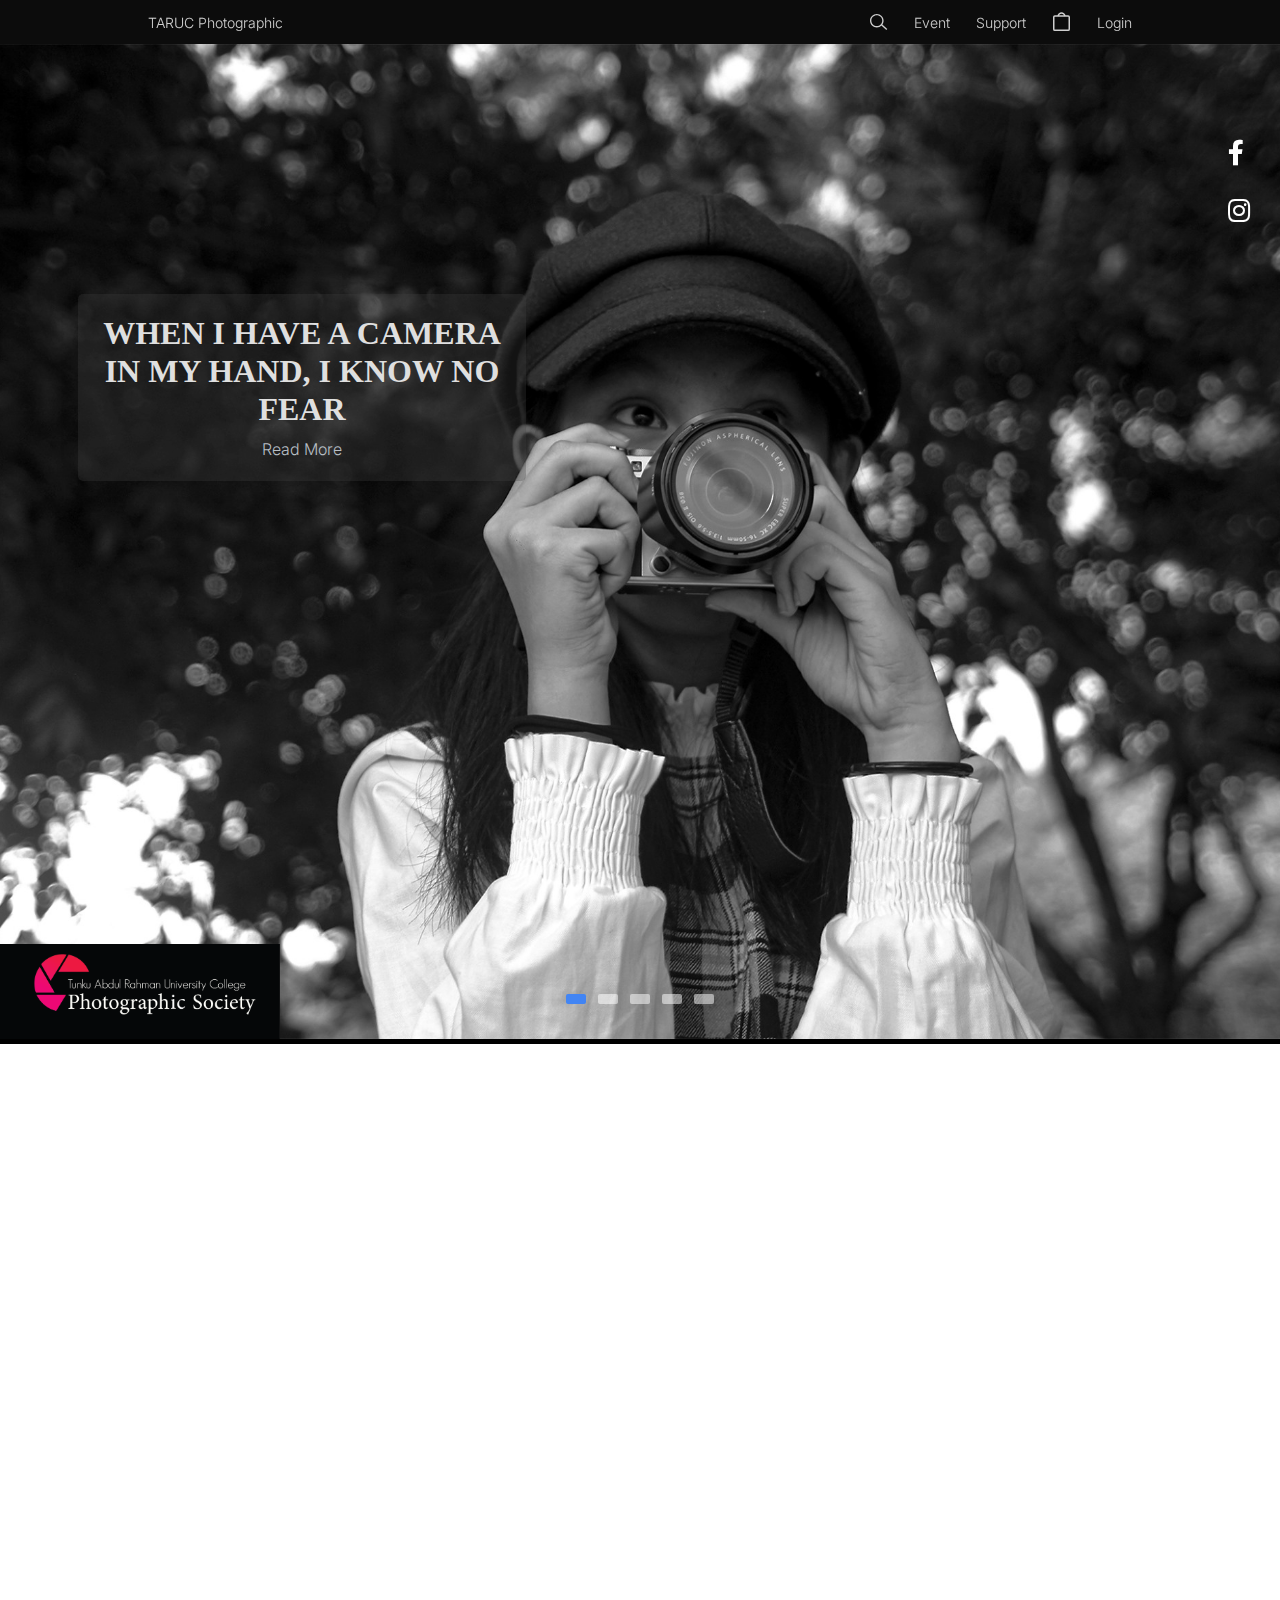
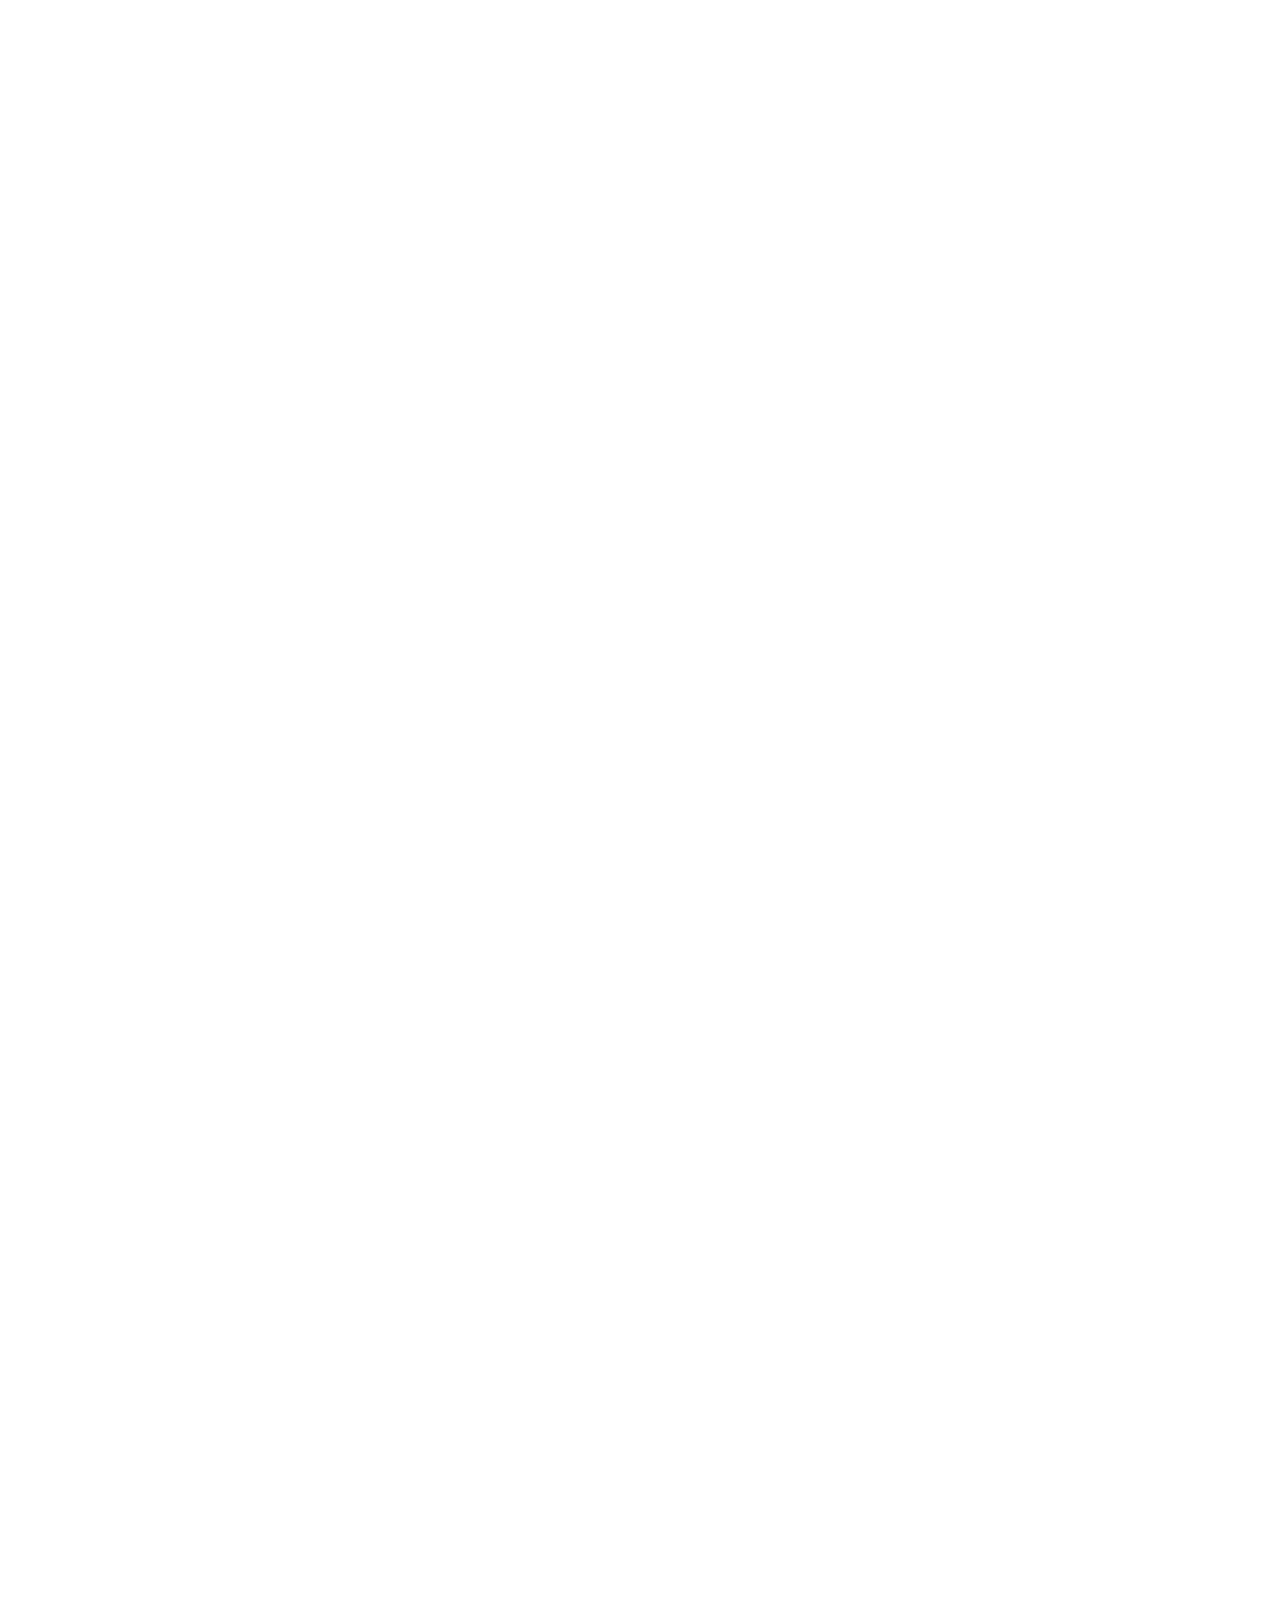
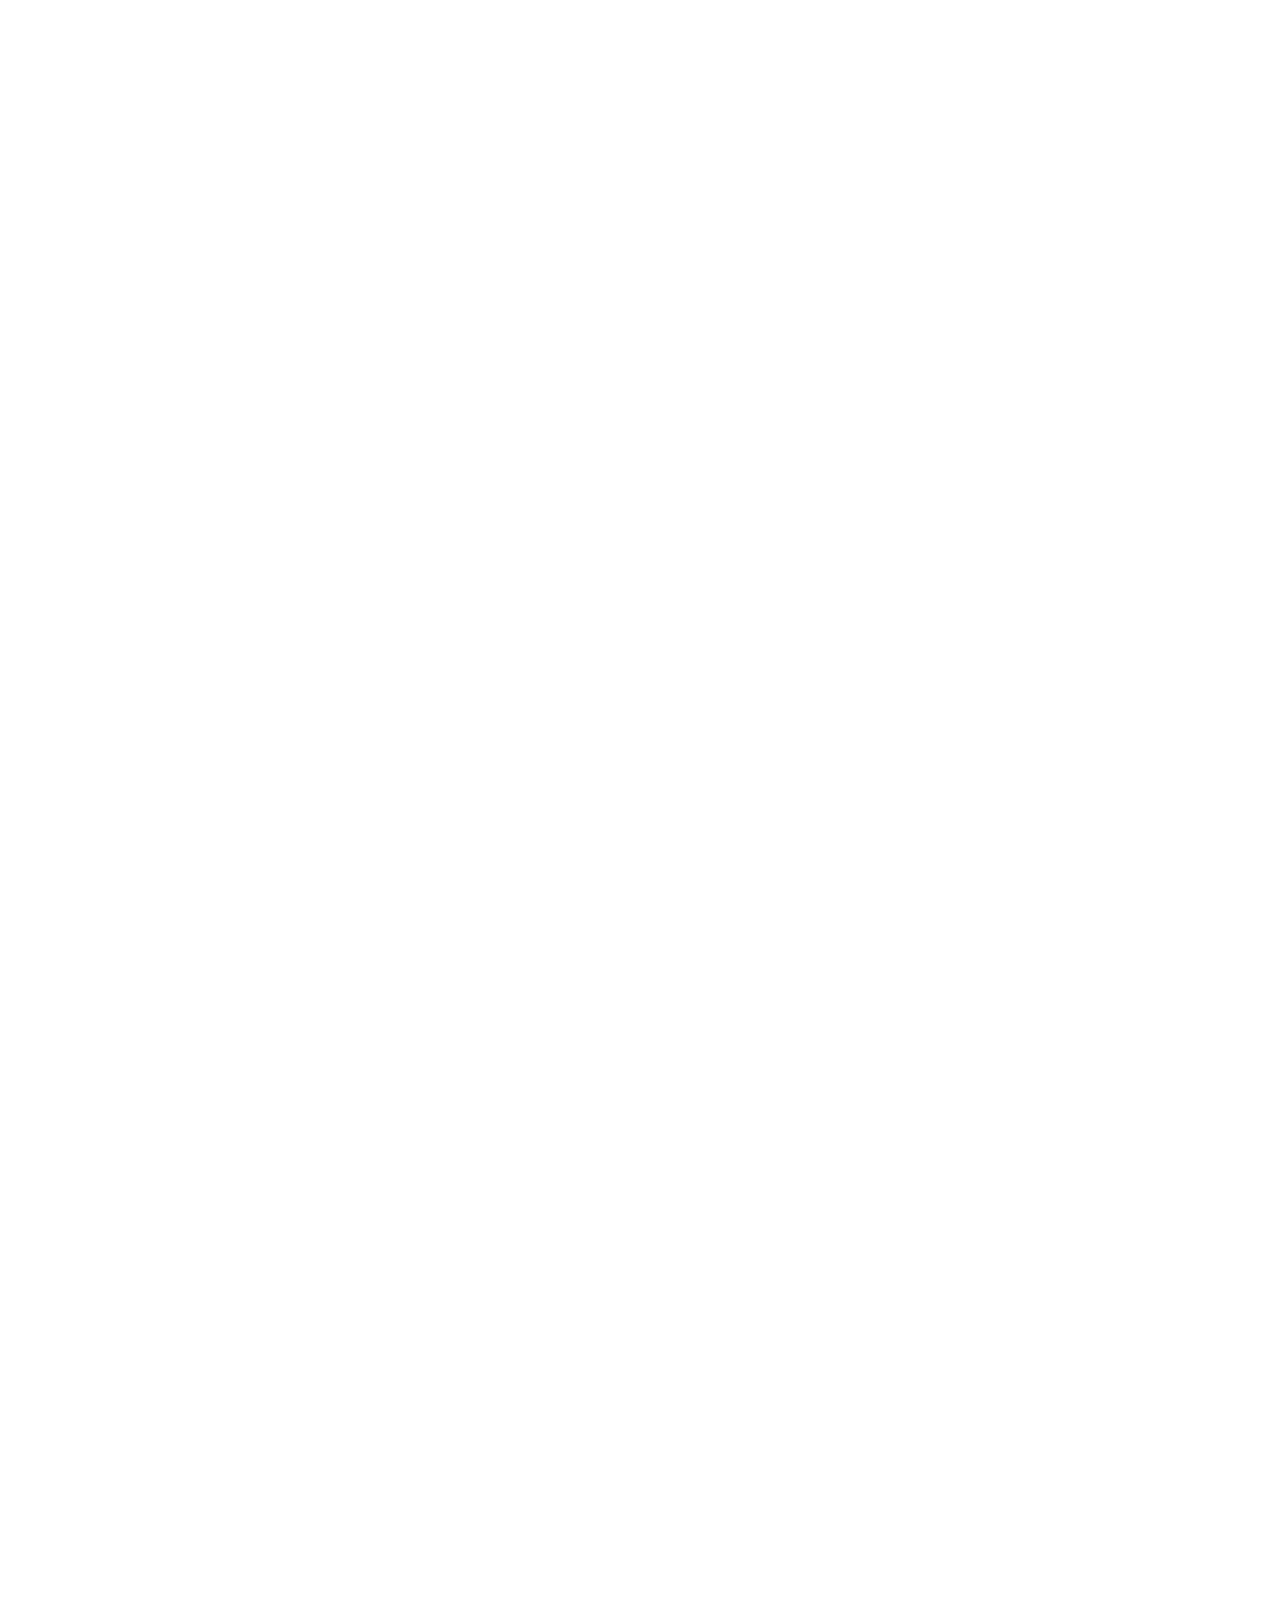
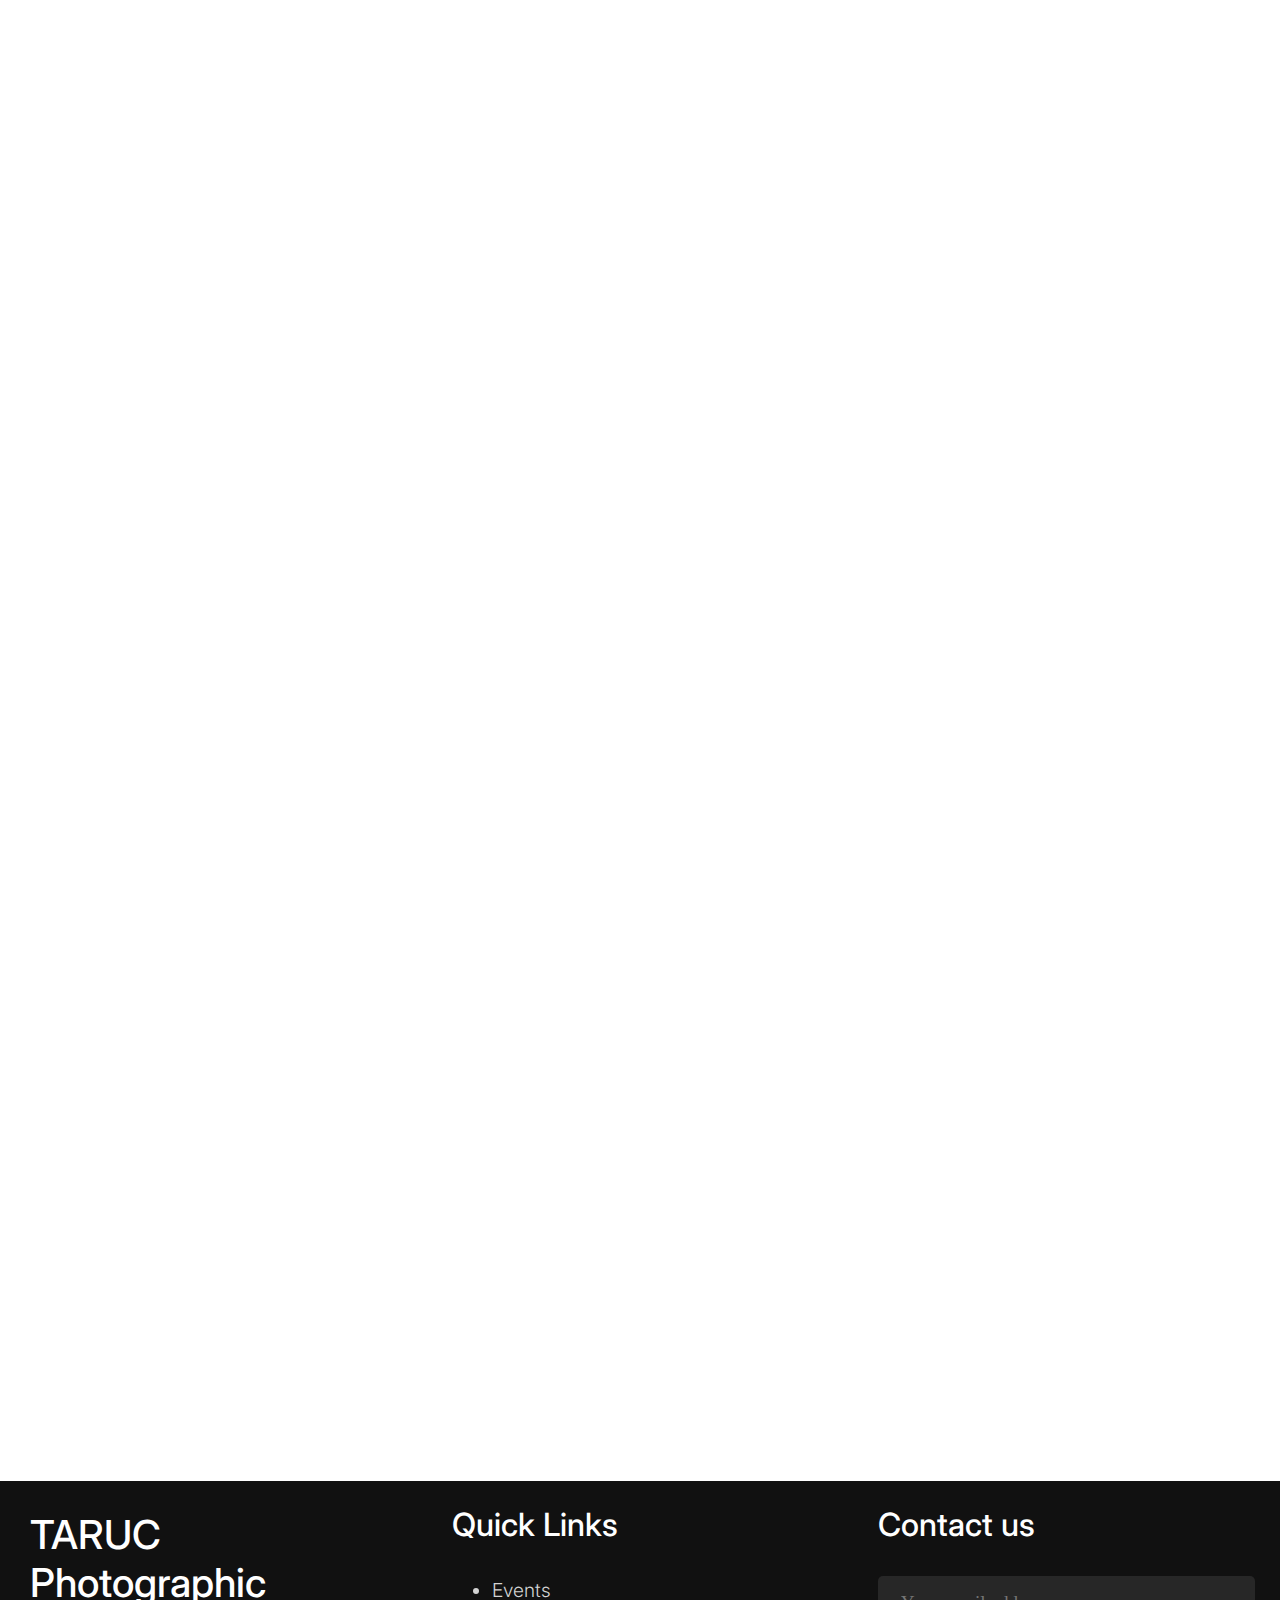
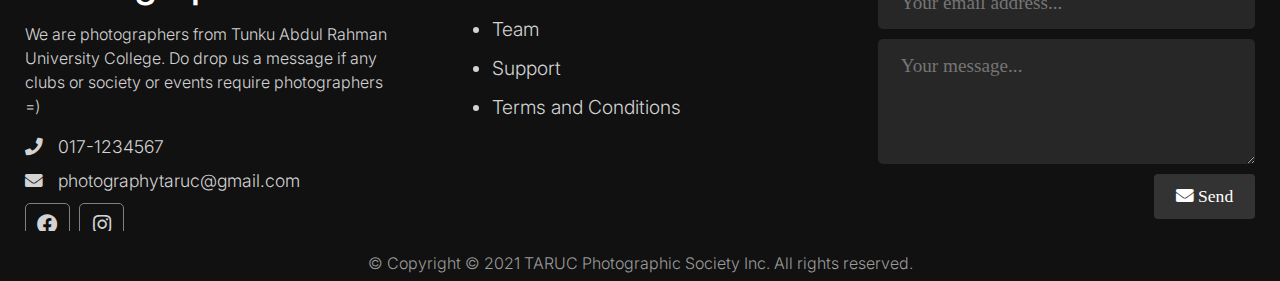
==== Photographic/index.html @ e0681164 "Add files via upload" ====
<!DOCTYPE html>
<html lang="en">
<head>
    <meta charset="UTF-8">
    <meta http-equiv="X-UA-Compatible" content="IE=edge">
    <meta name="viewport" content="width=device-width, initial-scale=1.0">
    <title>TARUC Photographic</title>
    <!-- Navigation -->
    <link rel="stylesheet" href="https://stackpath.bootstrapcdn.com/bootstrap/4.4.1/css/bootstrap.min.css" integrity="sha384-Vkoo8x4CGsO3+Hhxv8T/Q5PaXtkKtu6ug5TOeNV6gBiFeWPGFN9MuhOf23Q9Ifjh" crossorigin="anonymous">
    <link rel="preconnect" href="https://fonts.gstatic.com">
    <link href="https://fonts.googleapis.com/css2?family=Inter:wght@300;400&display=swap" rel="stylesheet">
    <!-- Icon -->    
    <link rel="stylesheet" href="https://cdnjs.cloudflare.com/ajax/libs/font-awesome/5.15.3/css/all.min.css">
    <!-- Owl-carousel CDN -->
    <link rel="stylesheet" href="https://cdnjs.cloudflare.com/ajax/libs/OwlCarousel2/2.3.4/assets/owl.carousel.min.css" integrity="sha256-UhQQ4fxEeABh4JrcmAJ1+16id/1dnlOEVCFOxDef9Lw=" crossorigin="anonymous" />
    <link rel="stylesheet" href="https://cdnjs.cloudflare.com/ajax/libs/OwlCarousel2/2.3.4/assets/owl.theme.default.min.css" integrity="sha256-kksNxjDRxd/5+jGurZUJd1sdR2v+ClrCl3svESBaJqw=" crossorigin="anonymous" />

    <link rel="stylesheet" href="style.css">

  </head>
  <body>

<!-- Navigation -->  
<div class="nav-contain">
  <nav>
      <ul class="mobile-navi">
          <li>
              <div class="menu-icon-container">
                  <div class="menu-icon">
                      <span class="line-1"></span>
                      <span class="line-2"></span>
                  </div>
              </div>
          </li>

          <li>
              <a href="index.html" class="link-logo">TARUC Photographic</a>
          </li>

          <li>
              <a href="#" class="link-bag"></a>
          </li>
      </ul>

      <ul class="desktop-navi">
     
          <li>
              <a href="index.html"class="link-logo">TARUC Photographic</a>
          </li>
          <li>
              <a href="#" class="links-search"></a>
          </li>
          <li>
              <a href="../erhao/events.html">Event</a>
          </li>
          <li>
              <a href="support.html">Support</a>
          </li>
          <li>
              <a href="../erhao/booking.html" class="link-bag"></a>
          </li>
          <li>
              <a href="../zixin/login.html">Login</a>
          </li>
      </ul>
  </nav>

  <!-- End of navigation menu items -->

  <div class="search-contain hide">
      <div class="links-search"></div>
      <div class="searching-bar">
          <form action="">
              <input type="text" placeholder="Search">
          </form>
      </div>
      <div class="link-close"></div>

      <div class="quicks-links">
          <h2>Quick Links</h2>
          <ul>
              <li>
                  <a href="#">Visiting an TARUC Photographic Society FAQ</a>
              </li>
              <li>
                  <a href="#">Interesting Event</a>
              </li>
              <li>
                  <a href="#">Help</a>
              </li>
              <li>
                  <a href="#">Booking List</a>
              </li>
              <li>
                  <a href="#">Sign In</a>
              </li>
          </ul>
      </div>
  </div>


  <div class="mobile-search-contain">
      <div class="links-search"></div>
      <div class="searching-bar">
          <form action="">
              <input type="text" placeholder="Search TARUC Photographic.com">
          </form>
      </div>
      <span class="cancel-btn">Cancel</span>

      <div class="quicks-links">
          <h2>Quick Links</h2>
          <ul>
              <li>
                  <a href="#">Visiting an TARUC Photographic Society FAQ</a>
              </li>
              <li>
                  <a href="#">Interesting Event</a>
              </li>
              <li>
                  <a href="#">Help</a>
              </li>
              <li>
                  <a href="#">Booking List</a>
              </li>
              <li>
                  <a href="#">Sign In</a>
              </li>
          </ul>
      </div>
  </div>
</div>
<div class="overlay"></div>
<!-- Navigation -->  



<!-- Slideshow -->
<div class="slider">
<div class="media-icons">
    <a href="https://www.facebook.com/PhotographicSocietyTARUC/"><i class="fab fa-facebook-f"></i></a>
    <a href="https://www.instagram.com/tarucphotographic.s/"><i class="fab fa-instagram"></i></a>
</div>
  <div class="slide active">
 <img src="./images/header1.jpg" alt="">
 <div class="info">
   <h2>WHEN I HAVE A CAMERA IN MY HAND, I KNOW NO FEAR</h2>
   <a href="https://petapixel.com/2014/05/29/70-inspirational-quotes-photographers/">Read More</a>
 </div>
 <a href="https://www.facebook.com/PhotographicSocietyTARUC/"><img class="logo" src="./images/Photo.png" alt=""></a>
</div>  
 

 <div class="slide">
  <img src="./images/header2.jpg" alt="">
  <div class="info2">
    <h2>Photography is a way of feeling, of touching, of loving. What you have caught on film is captured forever</h2>
    <a href="https://petapixel.com/2014/05/29/70-inspirational-quotes-photographers/">Read More</a>
  </div>
  <a href="https://www.facebook.com/PhotographicSocietyTARUC/"><img class="logo" src="./images/Photo.png" alt=""></a>
</div>  

  <div class="slide">
  <img src="./images/Header3.jpg" alt="">
  <div class="info3">
    <h2>We are making photographs to understand what our lives mean to us</h2>
    <a href="https://petapixel.com/2014/05/29/70-inspirational-quotes-photographers/">Read More</a>
  </div>
  <a href="https://www.facebook.com/PhotographicSocietyTARUC/"><img class="logo" src="./images/Photo.png" alt=""></a>
</div> 

 <div class="slide">
  <img src="./images/header4.jpg" alt="">
  <div class="info4">
    <h2>There is one thing the photograph must contain, the humanity of the moment</h2>
    <a href="https://petapixel.com/2014/05/29/70-inspirational-quotes-photographers/">Read More</a>
 </div>
 <a href="https://www.facebook.com/PhotographicSocietyTARUC/"><img class="logo" src="./images/Photo.png" alt=""></a>
</div>   
 <div class="slide">
  <img src="./images/header5.jpg"alt="">
  <div class="info5">
    <h2>PHOTOGRAPHY HAS NOTHING TO DO WITH CAMERAS</h2>
    <a href="https://petapixel.com/2014/05/29/70-inspirational-quotes-photographers/">Read More</a>
  </div>
  <a href="https://www.facebook.com/PhotographicSocietyTARUC/"><img class="logo" src="./images/Photo.png" alt=""></a>
</div>  
<div class="navigation">
  <i class="fas fa-chevron-left prev-btn"></i>
  <i class="fas fa-chevron-right next-btn"></i>
</div>
<div class="navigation-visibility">
  <div class="slide-icon active"></div>
  <div class="slide-icon"></div>
  <div class="slide-icon"></div>
  <div class="slide-icon"></div>
  <div class="slide-icon"></div>
</div>
</div>
<!-- Slideshow -->


    <main>
      <section class="fade-in"></section>
      
  <!-- Page Wrapper -->
  <div class="page-wrapper fade-in">
    <!-- Post Slider -->
    <div class="post-slider">
      <h1 class="slider-title">New Posts</h1>
      <span><a class="See" href="../erhao/events.html">See More</a></span>
      <br><br>
      <i class="fas fa-chevron-left prev"></i>
      <i class="fas fa-chevron-right next"></i>

      <div class="post-wrapper">
        
        <div class="post">
          <a href="#"><img src="./images/event.jpg" alt="" class="slider-image"></a>
        </div>

        <div class="post">
          <a href="#"><img src="./images/event2.jpg" alt="" class="slider-image"></a>
        </div>

        <div class="post">
          <a href="#"><img src="./images/event3.jpg" alt="" class="slider-image"></a>
        </div>

        <div class="post">
          <a href="#"><img src="./images/event4.jpg" alt="" class="slider-image"></a>
        </div>

        <div class="post">
          <a href="#"><img src="./images/event5.jpg" alt="" class="slider-image"></a>
        </div>
      </div>
    </div>
    <!-- // Post Slider -->
  </div>
  <!-- // Page Wrapper -->

      <!-- ShowOFF -->
      <section id="show">
        <div class="text-center py-5 font-rale fade-in">
        <h1 style="width: 600px; ">Capture And Show-OFF</h1>
            <section id="banner_aads">
              <div class="container py-3 text-center"></div>
              <div class="showoff ">
                <img src="images/showOFF.png" alt="showoff" width="600px" height="400px">
                <img src="images/showOFF3.png" alt="showoff" width="600px" height="400px">
                <img src="images/showOFF2.png" alt="showoff" width="600px" height="400px">
              </div>
              </div>
            </section>
        <!-- ShowOFF -->


   <!-- Our Journal -->
   <div class="main fade-in">
    <h1>Our Journal</h1>
    <p>Follow Us @TAR UC Photographic Society</p>
    <div class="gallery ">
      <div class="img">
        <img src="images/journal/journal18.jpg">
      </div>
      <div class="img">
        <img src="images/journal/journal3.jpg">
      </div>
      <div class="img">
        <img src="images/journal/journal6.jpg">
      </div>
      <div class="img">
        <img src="images/journal/journal10.jpg">
      </div>
      <div class="img">
        <img src="images/journal/journal11.jpg">
      </div>
      <div class="img">
        <img src="images/journal/journal12.jpg">
      </div>
      <div class="img">
        <img src="images/journal/journal15.jpg">
      </div>
      <div class="img">
        <img src="images/journal/journal16.jpg">
      </div>
      <div class="img">
        <img src="images/journal/journal17.jpg">
      </div>
      <div class="img">
        <img src="images/journal/journal21.jpg">
      </div>
      <div class="img">
        <img src="images/journal/journal15.jpg">
      </div>
      <div class="img">
        <img src="images/journal/journal19.jpg">
      </div>
      <div class="img">
        <img src="images/journal/journal20.jpg">
      </div>
      <div class="img">
        <img src="images/journal/journal2.jpg">
      </div>
      <div class="img">
        <img src="images/journal/journal27.jpg">
      </div>
      <div class="img">
        <img src="images/journal/journal13.jpg">
      </div>
      <div class="img">
        <img src="images/journal/journal24.jpg">
      </div>
      <div class="img">
        <img src="images/journal/journal23.jpg">
      </div>
    </div>
  </div>
<!-- Our Journal -->

  <!-- footers -->
  <div class="footers">
    <div class="footers-content">

      <div class="footers-section about">
       <h3>TARUC Photographic</h3>
        <p>
          We are photographers from Tunku Abdul Rahman University College. Do drop us a message if any clubs or society or events require photographers =)</p>
        <div class="contact">
          <span><i class="fas fa-phone"></i> &nbsp; 017-1234567</span>
          <span><i class="fas fa-envelope"></i> &nbsp; photographytaruc@gmail.com
          </span>
        </div>
        <div class="socials">
          <a href="#"><i class="fab fa-facebook"></i></a>
          <a href="#"><i class="fab fa-instagram"></i></a>
        </div>
      </div>

      <div class="footers-section links">
        <h2>Quick Links</h2>
        <br>
        <ul>
          <a href="#">
            <li>Events</li>
          </a>
          <a href="#">
            <li>Team</li>
          </a>
          <a href="#">
            <li>Support</li>
          </a>
          <a href="#">
            <li>Terms and Conditions</li>
          </a>
        </ul>
      </div>

      <div class="footers-section contact-form">
        <h2>Contact us</h2>
        <br>
        <form action="index.html" method="post">
          <input type="email" name="email" class="text-input contact-input" placeholder="Your email address...">
          <textarea rows="4" name="message" class="text-input contact-input" placeholder="Your message..."></textarea>
          <button type="submit" class="btn btn-big contact-btn">
            <i class="fas fa-envelope"></i>
            Send
          </button>
        </form>
      </div>

    </div>

    <div class="footers-bottom">
      &copy; Copyright &copy; 2021 TARUC Photographic Society Inc. All rights reserved.
    </div>
  </div>
  <!-- // footers -->
    </main>

    <script src="fade.js"></script>
  <!-- JQuery -->
  <script src="https://cdnjs.cloudflare.com/ajax/libs/jquery/3.3.1/jquery.min.js"></script>

  <!-- Slick Carousel -->
  <script type="text/javascript" src="https://cdn.jsdelivr.net/npm/slick-carousel@1.8.1/slick/slick.min.js"></script>

  <!-- Custom Script -->
  <script src="slide.js"></script>
  <script src="navigation.js"></script>
  </body>
</html>
---- Photographic/style.css ----
*,
*::after,
*::before {
    margin: 0;
    padding: 0;
    box-sizing: border-box;
}

body {
    font-family: "Inter", sans-serif;
    font-weight: 300;
    overflow-y: scroll;
}

h1{
    position:relative;
    height: auto;
    width: 550px;
    left: 50%;
    transform: translate(-50%);
    margin:5% 0 2% 0;
    text-align: center;
    font-size: 2.8em;
    font-weight: 650;
    letter-spacing: 1.5px;
    color: rgba(0, 0, 0, 0.89);
    border-left: 5px solid rgba(0, 0, 0, 0.795);
    border-right: 5px solid rgba(0, 0, 0, 0.795);

}

.fade-in {
  opacity: 0;
  transition: opacity 250ms ease-in;
}

.fade-in.appear {
  opacity: 1;
}

/* Desktop Navigation */

.nav-contain {
    background: rgba(0, 0, 0, 0.952);
    height: 44px;
    z-index: 300;
    position: fixed;
    left: 0;
    top: 0;
    right: 0;
}

.nav-contain nav {
    width: 1000px;
    margin: 0 auto;
    padding: 0 8px;
    height: 100%;
}

nav .desktop-navi {
    display: flex;
    justify-content: space-between;
    align-items: center;
    list-style: none;
}

nav .desktop-navi li a {
    color: #fff;
    text-decoration: none;
    font-size: 14px;
    opacity: 0.8;
    transition: opacity 400ms;
}

nav .desktop-navi li a:hover {
    opacity: 1;
}

.link-logo {
    height: 60px;
    width: 100px;
    margin-right: 35rem;  
    color: rgb(255, 255, 255);
}

.links-search {
    background: url('images/search-icon.svg');
    display: block;
    background-position: center;
    background-size: 18px;
    height: 44px;
    width: 20px;
    background-repeat: no-repeat;
}

.link-bag {
    background: url('images/bag-icon.svg');
    display: block;
    background-position: center;
    background-size: 17px;
    height: 44px;
    width: 20px;
    background-repeat: no-repeat;
}

.link-close {
    background: url('images/close-icon.svg');
    display: block;
    background-position: center;
    background-size: 17px;
    height: 44px;
    width: 20px;
    background-repeat: no-repeat;
}

/* Searching Container */

.search-contain.hide {
    opacity: 0;
    pointer-events: none;
}

.search-contain {
    width: 60%;
    margin: 0 auto;
    padding: 0 42px;
    position: fixed;
    top: 0;
    left: 0;
    right: 0;
    z-index: 200;
}

.search-contain .links-search {
    position: absolute;
    left: 10px;;
    opacity: 0.5;
}

.search-contain .link-close {
    position: absolute;
    top: 0;
    right: 12px;
    opacity: 0.5;
    cursor: pointer;
    transition: all 400ms;
}

.search-contain .link-close:hover {
    opacity: 0.7;
}

.search-contain form {
    width: 100%;
    margin: 0 auto;
}

.search-contain form input {
    width: 100%;
    height: 44px;
    border: 0;
    outline: none;
    background: transparent;
    color: #fff;
    font-family: "Inter", sans-serif;
    font-size: 17px;
}

/* Overlay Show */

.overlay.show {
    position: fixed;
    background: rgba(0, 0, 0, 0.48);
    width: 100%;
    height: 100vh;
    left: 0;
    top: 0;
    z-index: 100;
}

/* Quick links */

.search-contain .quicks-links {
    background: #fff;
    position: absolute;
    left: 0;
    right: 0;
    padding: 16px 8px;
    border-radius: 0 0 16px 16px;
}

.search-contain .quicks-links h2 {
    text-transform: uppercase;
    font-size: 12px;
    color: #6e6e73;
    margin: 0 32px;
    margin-top: 10px;
}

.search-contain .quicks-links ul {
    list-style: none;
    margin-top: 12px;
}

.search-contain .quicks-links ul li a {
    display: inline-block;
    width: 100%;
    padding: 8px 50px;
    font-size: 14px;
    color: #1d1d1f;
    text-decoration: none;
    font-weight: 400;
}

.search-contain .quicks-links ul li a:hover {
    background: #f5f5f5;
    color: #2997ff;
}

/* Desktop Nav Animation */

.desktop-navi li {
    transition: all 400ms ease;
}

.desktop-navi.hide li {
    opacity: 0;
    transform: scale(0.8);
    pointer-events: none;
}

/* Overlay Animation */

.overlay {
    transition: all 400ms ease;
}

/* Navigation Menu Items Transition Delay */

.desktop-navi li:nth-of-type(1),
.desktop-navi.hide li:nth-of-type(10) {
    transition-delay: 0ms;
}

.desktop-navi li:nth-of-type(2),
.desktop-navi.hide li:nth-of-type(9) {
    transition-delay: 30ms;
}

.desktop-navi li:nth-of-type(3),
.desktop-navi.hide li:nth-of-type(8) {
    transition-delay: 60ms;
}

.desktop-navi li:nth-of-type(4),
.desktop-navi.hide li:nth-of-type(7) {
    transition-delay: 90ms;
}

.desktop-navi li:nth-of-type(5),
.desktop-navi.hide li:nth-of-type(6) {
    transition-delay: 120ms;
}

.desktop-navi li:nth-of-type(6),
.desktop-navi.hide li:nth-of-type(5) {
    transition-delay: 150ms;
}

.desktop-navi li:nth-of-type(7),
.desktop-navi.hide li:nth-of-type(4) {
    transition-delay: 180ms;
}

.desktop-navi li:nth-of-type(8),
.desktop-navi.hide li:nth-of-type(3) {
    transition-delay: 210ms;
}

.desktop-navi li:nth-of-type(9),
.desktop-navi.hide li:nth-of-type(2) {
    transition-delay: 240ms;
}

.desktop-navi li:nth-of-type(10),
.desktop-navi.hide li:nth-of-type(1) {
    transition-delay: 270ms;
}

/* Search Container Animation */

.search-contain form,
.search-contain .links-search {
    opacity: 1;
    transform: translateX(0);
    transition: all 400ms ease;
    transition-delay: 300ms;
}

.search-contain.hide form,
.search-contain.hide .links-search {
    opacity: 0;
    transform: translateX(50px);
}

.search-contain .links-search {
    opacity: 0.6;
}

.search-contain.hide .link-close {
    opacity: 0;
}

.search-contain .link-close {
    opacity: 0.5;
    transition: all 400ms ease;
    transition-delay: 400ms;
}

.search-contain.hide .quicks-links h2 {
    opacity: 0;
    transform: translateX(50px);
}

.search-contain .quicks-links h2 {
    opacity: 1;
    transform: translateX(0);
    transition: all 400ms ease;
    transition-delay: 100ms;
}

.search-contain.hide .quicks-links ul li {
    transform: translateX(60px);
    opacity: 0;
}

.search-contain .quicks-links ul li {
    opacity: 1;
    transform: translateX(0);
    transition: all 400ms ease;
}

.search-contain .quicks-links ul li:nth-of-type(1) {
    transition-delay: 120ms;
} 

.search-contain .quicks-links ul li:nth-of-type(2) {
    transition-delay: 140ms;
} 

.search-contain .quicks-links ul li:nth-of-type(3) {
    transition-delay: 160ms;
} 

.search-contain .quicks-links ul li:nth-of-type(4) {
    transition-delay: 180ms;
} 

.search-contain .quicks-links ul li:nth-of-type(5) {
    transition-delay: 200ms;
} 


/* Hidden Items */

.mobile-navi,
.mobile-search-contain {
    display: none;
}


/* Media Queries */

@media (max-width: 1100px) {

    .nav-contain nav {
        width: 100%;
        padding: 0 32px;
       
    }
}

@media (max-width: 970px) {

    .link-logo {
        padding-top: 20px;
        position: relative;
        top: 9px;
        height: 13x;
        width: 200px;
        margin: 0 ;
        color: #fff;
        text-decoration: none;
    }

    .link-logo:hover {
        color: #fff;
        text-decoration: none;
    }


    .nav-contain .desktop-navi {
        flex-direction: column;
        position: fixed;
        top: 0;
        left: 0;
        width: 100%;
        height: 0vh;
        background: #000;
        justify-content: start;
        overflow: hidden;
        z-index: -1;
        transition: all 1000ms ease;
    }

    .nav-contain.active .desktop-navi {
        height: 100vh;
    }

    .nav-contain.active .desktop-navi {
        height: 100vh;
    }



    .nav-contain .desktop-navi li {
        width: 100%;
        padding: 0 32px;
    }

    .nav-contain .desktop-navi li:first-child {
        margin-top: 120px;
    }

    .nav-contain .desktop-navi .link-logo,
    .nav-contain .desktop-navi .links-search,
    .nav-contain .desktop-navi .link-bag {
        display: none;
    }

    .nav-contain .desktop-navi li a {
        padding: 16px 0;
        display: inline-block;
        border-bottom: 1px solid #616161;
        width: 100%;
        font-size: 17px;
        transform: translateY(-80px);
        opacity: 0;
        transition: all 700ms ease;
    }

    .nav-contain.active .desktop-navi li a {
        transform: translateY(0);
        opacity: 1;
    }

    /* Mobile Nav */

    nav .mobile-navi {
        display: flex;
        width: 100%;
        justify-content: space-between;
        list-style: none;
    }

    nav .menu-icon-container {
        width: 20px;
        height: 44px;
        display: flex;
        align-items: center;
        cursor: pointer;
    }

    nav .menu-icon {
        position: relative;
        width: 100%;
    }

    nav .menu-icon .line-1,
    nav .menu-icon .line-2 {
        position: absolute;
        height: 1px;
        width: 100%;
        background: #fff;
        transition-property: transform, top;
        transition-delay: 0ms, 160ms;
        transition-duration: 200ms;
    }

    nav .menu-icon .line-1 {
        top: -4px;
    }

    nav .menu-icon .line-2 {
        top: 4px;
    }

    .nav-contain.active nav .menu-icon-container .menu-icon .line-1 {
        top: 0;
        transform: rotateZ(45deg);
        transition-property: top, transform;
        transition-delay: 0ms, 160ms;
        transition-duration: 200ms;
    }

    .nav-contain.active nav .menu-icon-container .menu-icon .line-2 {
        top: 0;
        transform: rotateZ(-45deg);
        transition-property: top, transform;
        transition-delay: 0ms, 160ms;
        transition-duration: 200ms;
    }

    /* Bag Icon Animation */

    .nav-contain.active .mobile-navi .link-bag {
        transform: translateY(8px);
        opacity: 0;
        pointer-events: none;
    }



    .nav-contain .mobile-navi .link-bag {
        transition: all 1000ms ease;
    }



    /* Search Box */

    .mobile-search-contain input {
        width: 100%;
        padding: 12px 36px;
        font-family: "Inter", sans-serif;
        font-size: 17px;
        background: #1b1b1b;
        border: 0;
        color: #fff;
        border-radius: 8px;
        outline: none;
    }

    .mobile-search-contain {
        position: relative;
        padding: 0 16px;
        margin-top: -30px;
        border-bottom: 1px solid #616161;
        display: flex;
        padding-bottom: 16px;
        align-items: center;
        transform: rotateX(90deg);
        opacity: 0;
        transition: all 600ms ease;
    }

    .nav-contain.active .mobile-search-contain {
        transform: rotateX(0deg);
        margin-top: 10px;
        opacity: 1;
    }

    .mobile-search-contain .links-search {
        position: absolute;
        left: 24px;
        opacity: .5;
        background-size: 15px;
    }

    /* Nav Move Up */

    .nav-contain nav.move-up {
        margin-top: -40px;
    }

    /* Cancel Button */

    .mobile-search-contain .cancel-btn {
        color: #2997ff;
        font-size: 17px;
        font-weight: 400;
        cursor: pointer;
        width: 0px;
        overflow: hidden;
        transition: all 400ms ease;
    }

    .mobile-search-contain .searching-bar.active + .cancel-btn {
        padding: 0 16px;
        width: 74px;
    }

    .mobile-search-contain .searching-bar {
        flex: 1;
    }

    /* Desktop Navigation Move Down */

    nav .desktop-navi.move-down li:first-child {
        margin-top: 150px;
    }

    nav .desktop-navi.move-down li {
        opacity: 0;
        pointer-events: none;
    }

    
    /* Quick Links */

    .mobile-search-contain .searching-bar.active ~ .quicks-links {
        top: 80px;
        opacity: 1;
        pointer-events: auto;
        transition-delay: 40ms;
    }

    .mobile-search-contain .quicks-links {
        position: absolute;
        left: 0;
        right: 0;
        padding: 0 32px;
        opacity: 0;
        pointer-events: none;
        top: 10px;
        transition: all 400ms ease;
    }

    .mobile-search-contain .quicks-links ul {
        list-style: none;
    }

    .mobile-search-contain .quicks-links h2 {
        color: #86868b;
        font-size: 12px;
        text-transform: uppercase;
        font-weight: 400;
    }

    .mobile-search-contain .quicks-links ul li a {
        padding: 16px 0;
        display: inline-block;
        text-decoration: none;
        color: #fff;
        font-size: 14px;
        font-weight: 400;
        border-bottom: 1px solid #616161;
        width: 100%;
    }

    .mobile-search-contain .quicks-links ul li a:hover {
        color: #2997ff;
    }

    /* Navigation Animation */

    .nav-contain nav {
        transition: all 400ms ease;
    }
}


input,
div,
span,
a {
    -webkit-tap-highlight-color: rgba(0, 0, 0, 0);
}


/* Navigation ************************************************************************/

@import url('https://fonts.googleapis.com/css2?family=Poppins:wght@100;200;300;400;500;600;700;800;900&display=swap');


/*SlideShow*******************************************************************/



.slider{
  position: relative;
  right: 20px;
  top: 23.5px;
  background: #000000;
  width: 100%;
  min-height: 1000px;
  margin: 20px;
  overflow: hidden;

}

.slider .slide{
  position: absolute;
  width: 100%;
  height: 100%;
  clip-path: circle(0% at 0 50%);
}

.slider .slide.active{
  clip-path: circle(150% at 0 50%);
  transition: 2s;
}

.slider .slide img{
  position: absolute;
  width: 100%;
  height: 100%;
  border-bottom: 5px solid #000;
  object-fit: cover;
}

.slider .slide .logo{
    float: left;
    position: relative;
    top: 900px;
    left:0px ;
    height: 100px;
    width: 280px;
}

.slider .media-icons{
    z-index: 888;
    position: absolute;
    top: 90px;
    right: 30px;
    display: flex;
    flex-direction: column;
    transition: 0.5s ease;
  }


  .slider .media-icons a{
    color: #fff;
    font-size: 1.6em;
    transition: 0.3s ease;
  }
  
  .slider .media-icons a:not(:last-child){
    margin-bottom: 20px;
  }
  
  .slider .media-icons a:hover{
    transform: scale(1.3);
  }

  .slider .slide h2{
 
    font-size: 2em;
    font-weight: 800;
    font-family: serif;
  }

/* Info **********************************************************************/

.slider .slide .info{
  position: absolute;
  text-align: center;
  color: rgb(223, 223, 223);
  background: rgba(63, 62, 62, 0.3);
  width: 35%;
  top:25%;
  margin-left: 78px;
  padding: 20px;
  border-radius: 5px;
  box-shadow: 0 5px 25px rgb(1 1 1 / 5%);
}

.slider .slide .info2{
    position: absolute;
    text-align: center;
    color: rgb(223, 223, 223);
    background: rgba(10, 10, 10, 0.801);
    width: 45%;
    top:8%;
    margin-left: 30px;
    padding: 20px;
    border-radius: 5px;
    box-shadow: 0 5px 25px rgb(1 1 1 / 5%);
  }

  .slider .slide .info3{
    position: absolute;
    text-align: center;
    color: rgb(223, 223, 223);
    background: rgba(0, 0, 0, 0.774);
    width: 50%;
    top:8%;
    left: 20%;
    margin-left: 78px;
    padding: 20px;
    border-radius: 5px;
    box-shadow: 0 5px 25px rgb(1 1 1 / 5%);
  }

.slider .slide .info4{
    position: absolute;
    text-align: center;
    color: rgb(223, 223, 223);
    background: rgba(0, 0, 0, 0.774);
    width: 50%;
    top:8%;
    left: 20%;
    margin-left: 78px;
    padding: 20px;
    border-radius: 5px;
    box-shadow: 0 5px 25px rgb(1 1 1 / 5%);
  }


.slider .slide .info5{
    position: absolute;
    text-align: center;
    color: rgb(255, 255, 255);
    background: rgba(0, 0, 0, 0.795);
    width: 50%;
    top:5%;
    left: 20%;
    margin-left: 78px;
    padding: 20px;
    border-radius: 5px;
    box-shadow: 0 5px 25px rgb(1 1 1 / 5%);
  }



/* Info **********************************************************************/


.hr{
    color: #000;
}

.slider .slide a{
    color: #b8bfc5;
    font-size:1em;
    display: inline-block;
    text-decoration: none;
}
  
.slider .slide a:hover{
    border-bottom: 2px solid rgb(223, 223, 223);
}

.navigation{
  height: 500px;
  display: flex;
  align-items: center;
  justify-content: space-between;
  opacity: 0;
  transition: opacity 0.5s ease;
}

.slider:hover .navigation{
  opacity: 1;
}

.prev-btn, .next-btn{
    position: relative;
    top:200px;

  z-index: 999;
  font-size: 2em;
  color: #222;
  background: rgba(255, 255, 255, 0.8);
  padding: 10px;
  cursor: pointer;
}

.prev-btn{
  border-top-right-radius: 3px;
  border-bottom-right-radius: 3px;
}

.next-btn{
  border-top-left-radius: 3px;
  border-bottom-left-radius: 3px;
}

.navigation-visibility{
  z-index: 999;
  display: flex;
  justify-content: center;
}

.navigation-visibility .slide-icon{
  position: relative;
  top:500px;
  z-index: 999;
  background: rgba(255, 255, 255, 0.5);
  width: 20px;
  height: 10px;
  transform: translateY(-50px);
  margin: 0 6px;
  border-radius: 2px;
  box-shadow: 0 5px 25px rgb(1 1 1 / 20%);
}

.navigation-visibility .slide-icon.active{
  background: #4285F4;
}


@media (max-width: 950px){
    .navigation-visibility .slide-icon{
         background-color: transparent;
    }

    .navigation-visibility .slide-icon.active{
        background-color: transparent;
      }


    
}

@media (max-width: 1200px){
    .media-icons{
        transform: translateY(8px);
        opacity: 0;
        pointer-events: none;
    }
}

@media (max-width: 900px){

  .slider{
    width: 100%;
  }

   .slider .slide .info{
   
    width: 80%;
    margin-left: 10%;
    margin-right: auto;
  }


 .slider .slide .info4{
    width: 75%;
    margin-left: -70px;
  }

 .slider .slide .info5{
    width: 80%;
    margin-left: -90px;
  } 


}

@media (max-width: 500px){
  .slider .slide h2{
    font-size: 1.8em;
    line-height: 40px;
  }

  .slider .slide h2{
    font-size: 1.8em;
    line-height: 40px;
  }

  /* .slider .slide .info p{
    font-size: 0.9em;
  } */
}
      
/*SlideShow*******************************************************************/

/* Event*******************************************************************/

.post-slider {
    position: relative;
 }

 .post-wrapper{
  position: relative;
  bottom:25px;
}

  .post-wrapper .post{
    position: relative;
    bottom:10px;
  }

  .post-slider .post-wrapper {
    width: 80%;
    height: 350px;
    margin: 0px auto;
    overflow: hidden;
    padding: 30px 0px 10px 0px;
  }
  
  
  
  .post-slider .post-wrapper .post .slider-image {
    width: 100%;
    height: 320px;
    border-top-left-radius: 5px;
    border-top-right-radius: 5px;
  }




  .post-slider .slider-title {
    margin:10% 0 1% 0;
  }
  
  .post-slider .next {
    position: absolute;
    top: 60%;
    right: 30px;
    font-size: 2em;
    color: #000000;
    cursor: pointer;
  }
  
  .post-slider .prev {
    position: absolute;
    top: 60%;
    left: 30px;
    font-size: 2em;
    color: #000000;
    cursor: pointer;
  }
  

  
  .post-slider .post-wrapper .post {
    width: 300px;
    height: 330px;
    margin: 0px 10px;
    display: inline-block;
    background: rgb(32, 32, 32);
    border-radius: 5px;
    box-shadow: 1rem 1rem 1rem -1rem #a0a0a033;
  }
  

.See{
    display: flex;
    justify-content: center;
    
    font-weight: 500;
    font-size: 1.5em;
    color: rgba(26, 21, 21, 0.842);
    text-decoration: none;
}

.See:hover{
    text-decoration: none;
    color:rgba(0, 0, 0, 0.959);
    /* border-bottom: 3px solid #616161; */

}




@media only screen and (max-width: 600px) {

  .post-slider .post-wrapper {
    width: 90%;
  }

    .post-slider .next {
      right: 1px;
      margin: 0px 10px;
    }
  
    .post-slider .prev {
      left: 1px;
      margin: 0px 10px;
    }
  }

/*Event*******************************************************************************/


/*Our Journal*******************************************************************************/



.main p{
    position:relative;
    height: auto;
    width: 100%;
    text-align: center;
    font-weight: 500;
    font-size: 1.5em;
    letter-spacing: 1px;
    color: #777;
}

.main .gallery{
    position:relative;
    height: auto;
    width: 90%;
    margin:auto;
    padding: 45px 0;
    display: grid;
    grid-template-columns: auto auto auto auto; /*four rows*/
    grid-gap:2vh;
    grid-auto-flow: dense;
}

.main .gallery .img{
    position: relative;
    height: 100%;
    width:100%;
    overflow: hidden;
}

.main .gallery .img:first-child{
    grid-column-start: span 3;
    grid-row-start: span 3;
}

.main .gallery .img:nth-child(2n+3){
    grid-row-start: span 2;
}

.main .gallery .img:nth-child(4n+5){
    grid-column-start: span 2;
    grid-row-start: span 2;
}

.main .gallery .img:nth-child(6n+7){
    grid-row-start: span;
}

.main .gallery .img:nth-child(8n+9){
    grid-column-start: span 1;
    grid-row-start: span 1;
}

.main .gallery .img img{
    height: 100%;
    width: 100%;
    object-fit: cover;
}

/*Our Journal*******************************************************************/


  
/*footers*******************************************************************/


  
  

  
  .footers {
    margin-top: 200px;
    background: #111111;
    color: #d3d3d3;
    height: 400px;
    position: relative;
  }

  h3
    {
    font-family: "Inter", sans-serif;
    color: #5c5b5b;
    margin: 5px;
  }
  
  a {
    text-decoration: none;
    color: inherit;
  }
  
  .clearfix::after {
    content: '';
    display: block;
    clear: both;
  }
  
  .btn {
    padding: .5rem 1rem;
    background: #333333;
    color: rgb(255, 255, 255);
    border: 1px solid transparent;
    border-radius: .25rem;
    font-size: 1.08em;
    font-family: 'Lora', serif;
  }
  
  .btn-big {
    padding: .7rem 1.3rem;
    line-height: 1.3rem;
  }
  
  .btn:hover {
    color: white !important;
    background: #272727;
  }
  
  .text-input {
    padding: .7rem 1rem;
    display: block;
    width: 100%;
    border-radius: 5px;
    border: 1px solid #e0e0e0;
    outline: none;
    color: #444;
    line-height: 1.5rem;
    font-size: 1.2em;
    font-family: 'Lora', serif;
  }
  
  .msg {
    width: 100%;
    margin: 5px auto;
    padding: 8px;
    border-radius: 5px;
    list-style: none;
  }

  .footers-section h3{
      color: white;
      font-size: 2.5rem;
      margin-bottom: 4%;
  }

  .footers-section h2{
    font-family: "Inter", sans-serif;
    }   


  
  .footers .footers-content {
    height: 350px;
    display: flex;
  }
  
  .footers .footers-content .footers-section {
    flex: 1;
    padding: 25px;
  }
  
  .footers .footers-content h1,
  .footers .footers-content h2 {
    color: white;
  }
  

  
  .footers .footers-content .about .contact span {
    display: block;
    font-size: 1.1em;
    margin-bottom: 8px;
  }
  
  .footers .footers-content .about .socials a {
    border: 1px solid gray;
    width: 45px;
    height: 41px;
    padding-top: 5px;
    margin-right: 5px;
    text-align: center;
    display: inline-block;
    font-size: 1.3em;
    border-radius: 5px;
    transition: all .3s;
  }
  
  .footers .footers-content .about .socials a:hover {
    border: 1px solid white;
    color: white;
    transition: all .3s;
  }
  
  .footers .footers-content .links ul a {
    display: block;
    margin-bottom: 10px;
    margin-left: 40px;
    font-size: 1.2em;
    transition: all .3s;
  }
  
  .footers .footers-content .links ul a:hover {
    color: white;
    text-decoration: none;

  }
  
  .footers .footers-content .contact-form .contact-input {
    background: #272727;
    color: #bebdbd;
    margin-bottom: 10px;
    line-height: 1.5rem;
    padding: .9rem 1.4rem;
    border: none;
  }
  
  .footers .footers-content .contact-form .contact-input:focus {
    background: #1a1a1a;
  }
  
  .footers .footers-content .contact-form .contact-btn {
    float: right;
    font-size: 1.1em;
    font-family: 'Lora', serif;
  }
  
  .footers .footers-bottom {
    background: #111111;
    color: #9c9b9b;
    height: 50px;
    width: 100%;
    text-align: center;
    position: absolute;
    bottom: 0px;
    left: 0px;
    padding-top: 20px;
  }
  
  /* MEDIA QUERIES */
  
  @media only screen and (max-width: 934px) {
  
    .footers {
      height: auto;
    }
  
    .footers .footers-content {
      height: auto;
      flex-direction: column;
    }
  
    .footers .footers-content .contact-form {
      padding-bottom: 90px;
    }
  
    .footers .footers-content .contact-form .contact-btn {
      width: 100%;
    }
  }


  /*Support page **********************************************************************/

  
  .icon-search {
    background: url('images/search-icon.svg');
  
    display: block;
    background-position: center;
    background-size: 18px;
    height: 44px;
    width: 100%;
    background-repeat: no-repeat;
    color: gray;
}

  .support-info{
    
    position: absolute;
    text-align: center;
    min-height: 500px;
    color: rgb(243, 243, 243);
    background: rgba(0, 0, 0, 0.781);
    width: 50%;
    top:25%;
    left: 25%;

    padding: 20px;
    border-radius: 5px;
    box-shadow: 0 5px 25px rgb(1 1 1 / 5%);
  }

  .content .sidebar .section.search {
    margin-top: 80px;
  }

  .mobile-search-contain .searching-bar.active ~ .quicks-links {
    top: 80px;
    opacity: 1;
    pointer-events: auto;
    transition-delay: 40ms;
}



  @media only screen and (max-width: 800px) {
    .support-info{
      width: 84%;
      left: 8%;
    }
  }
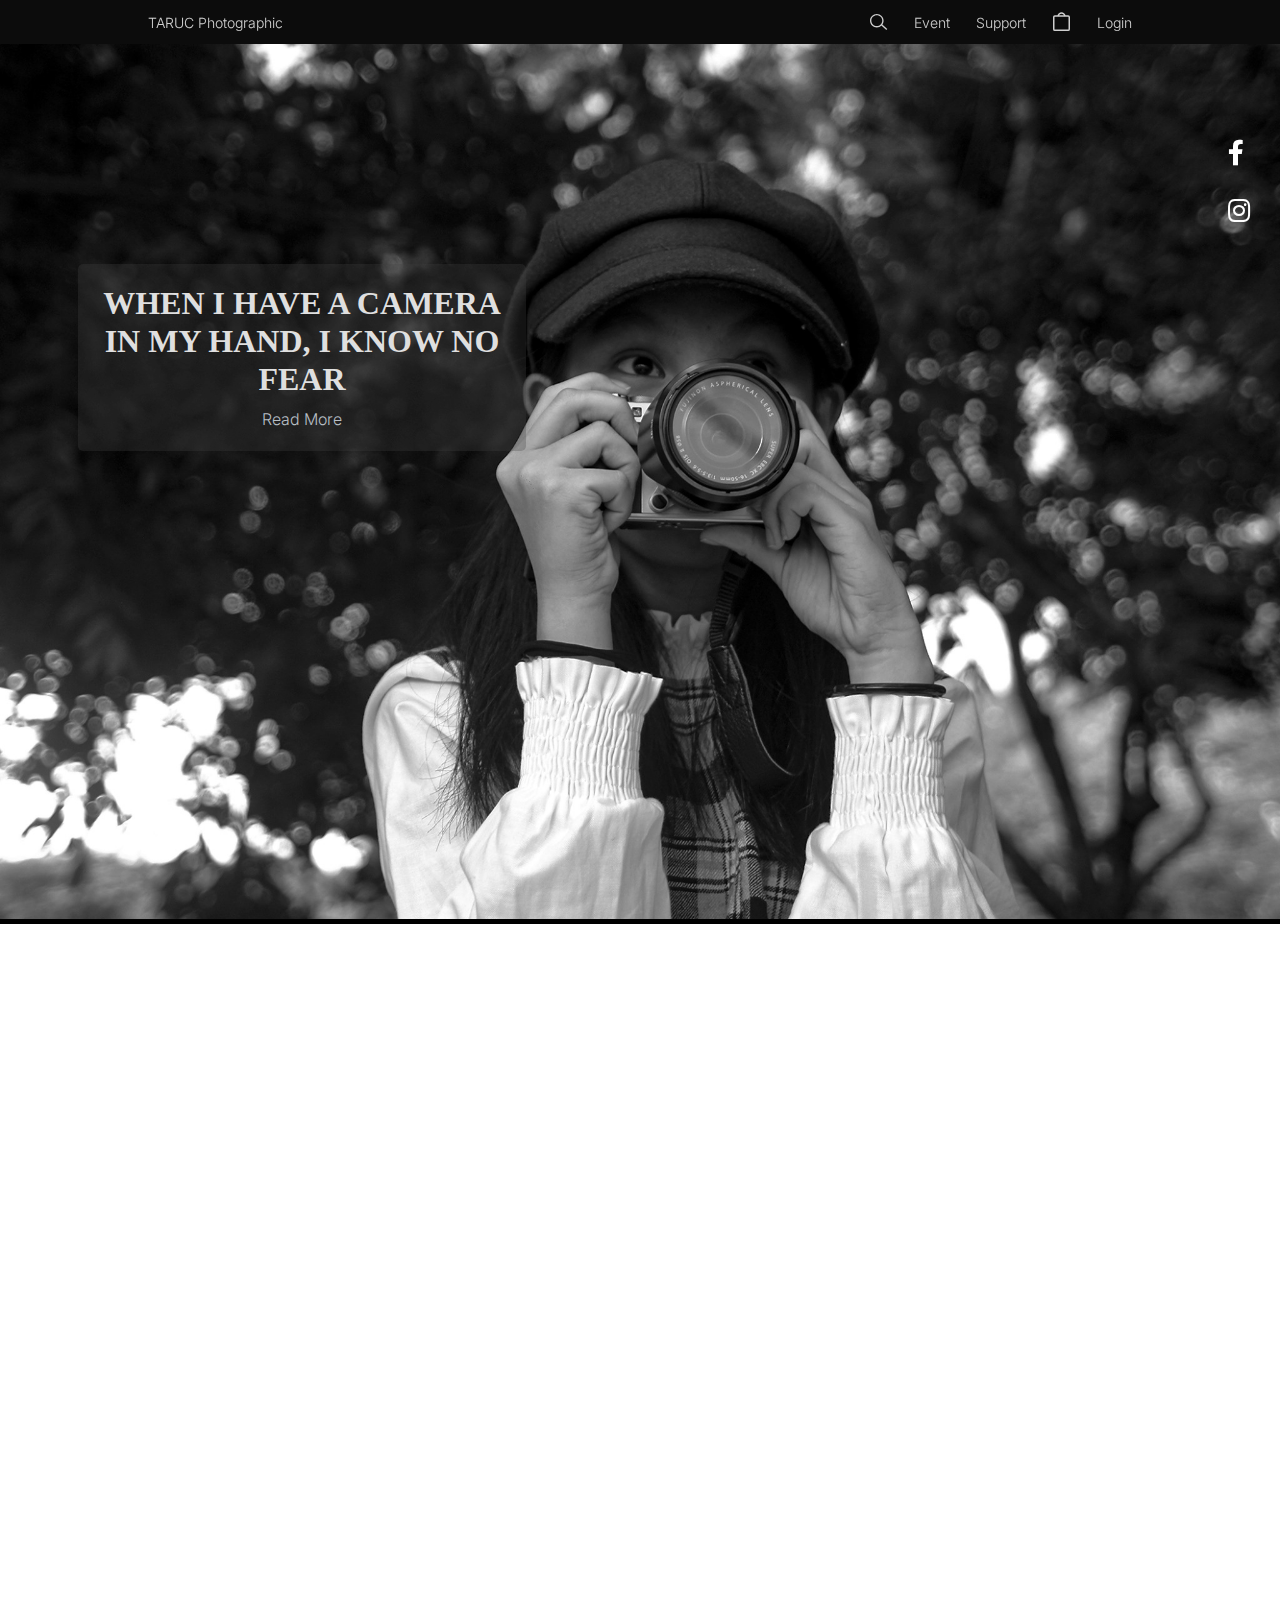
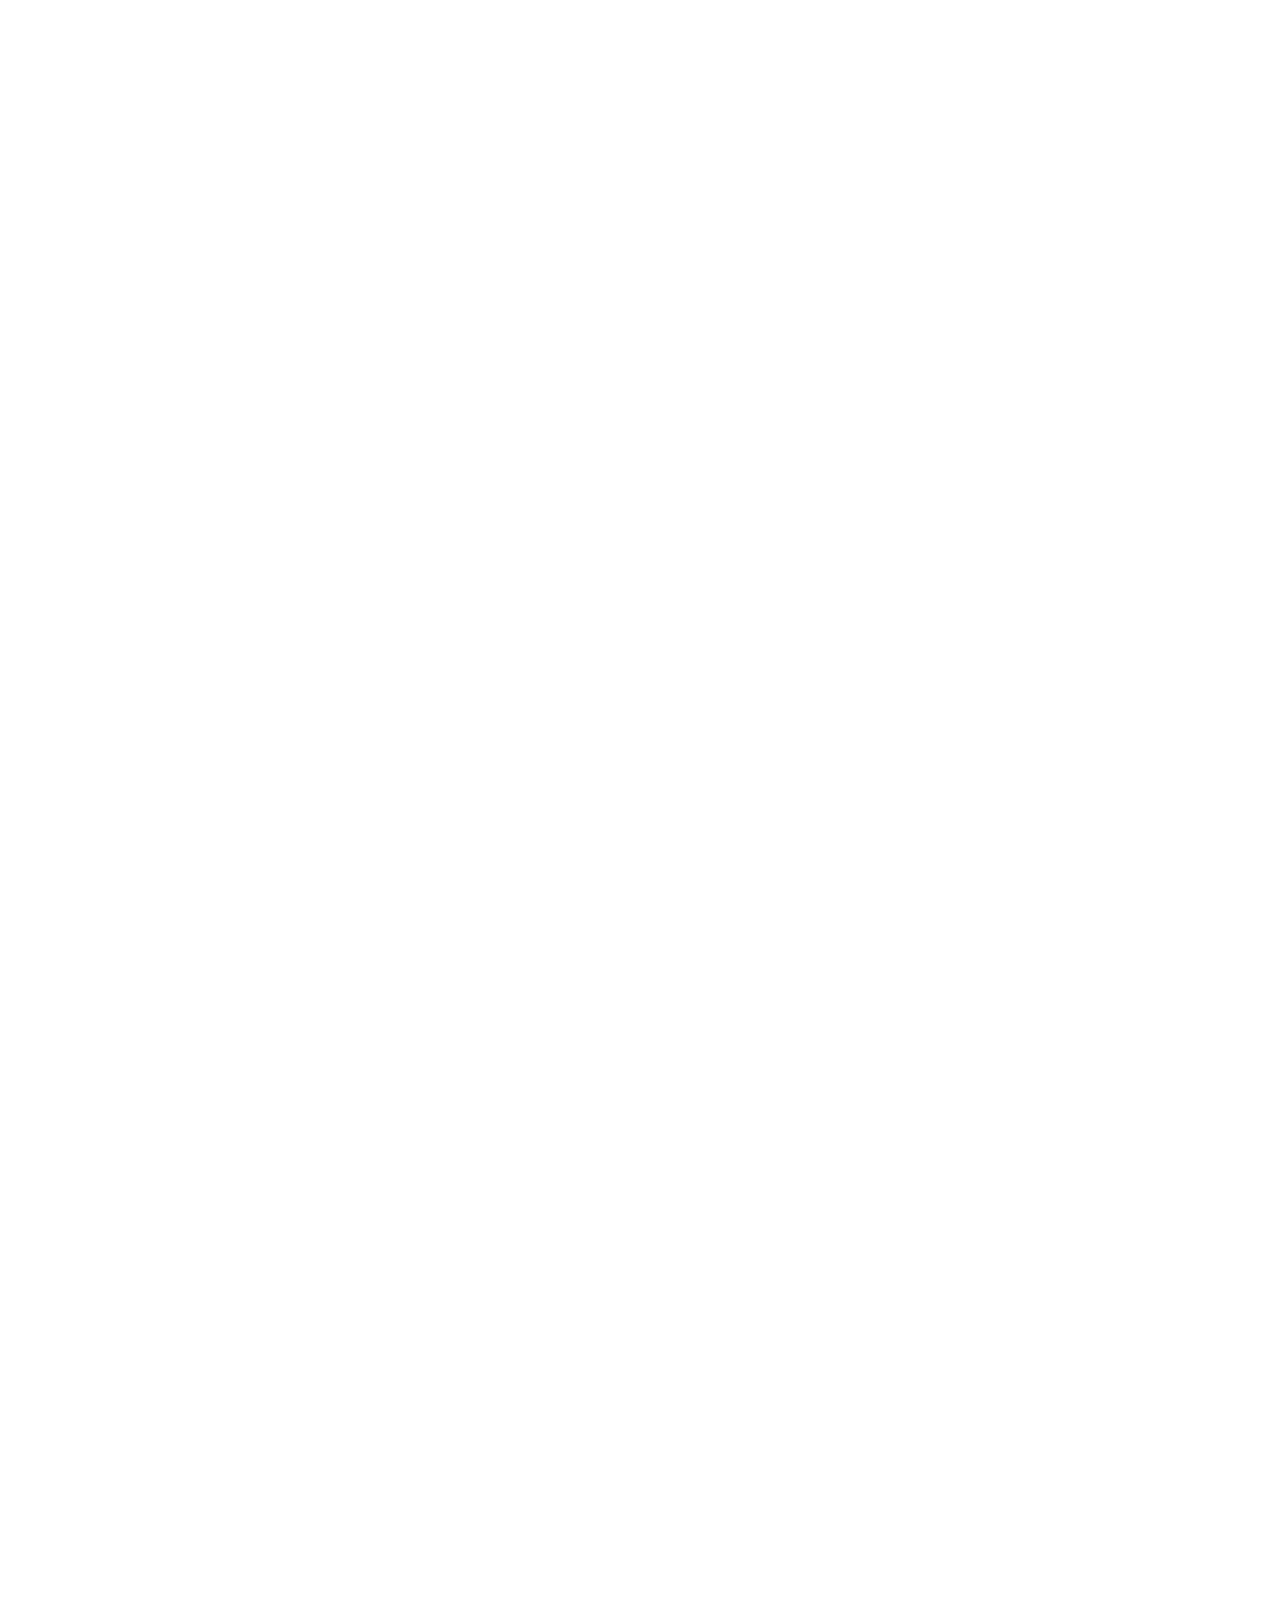
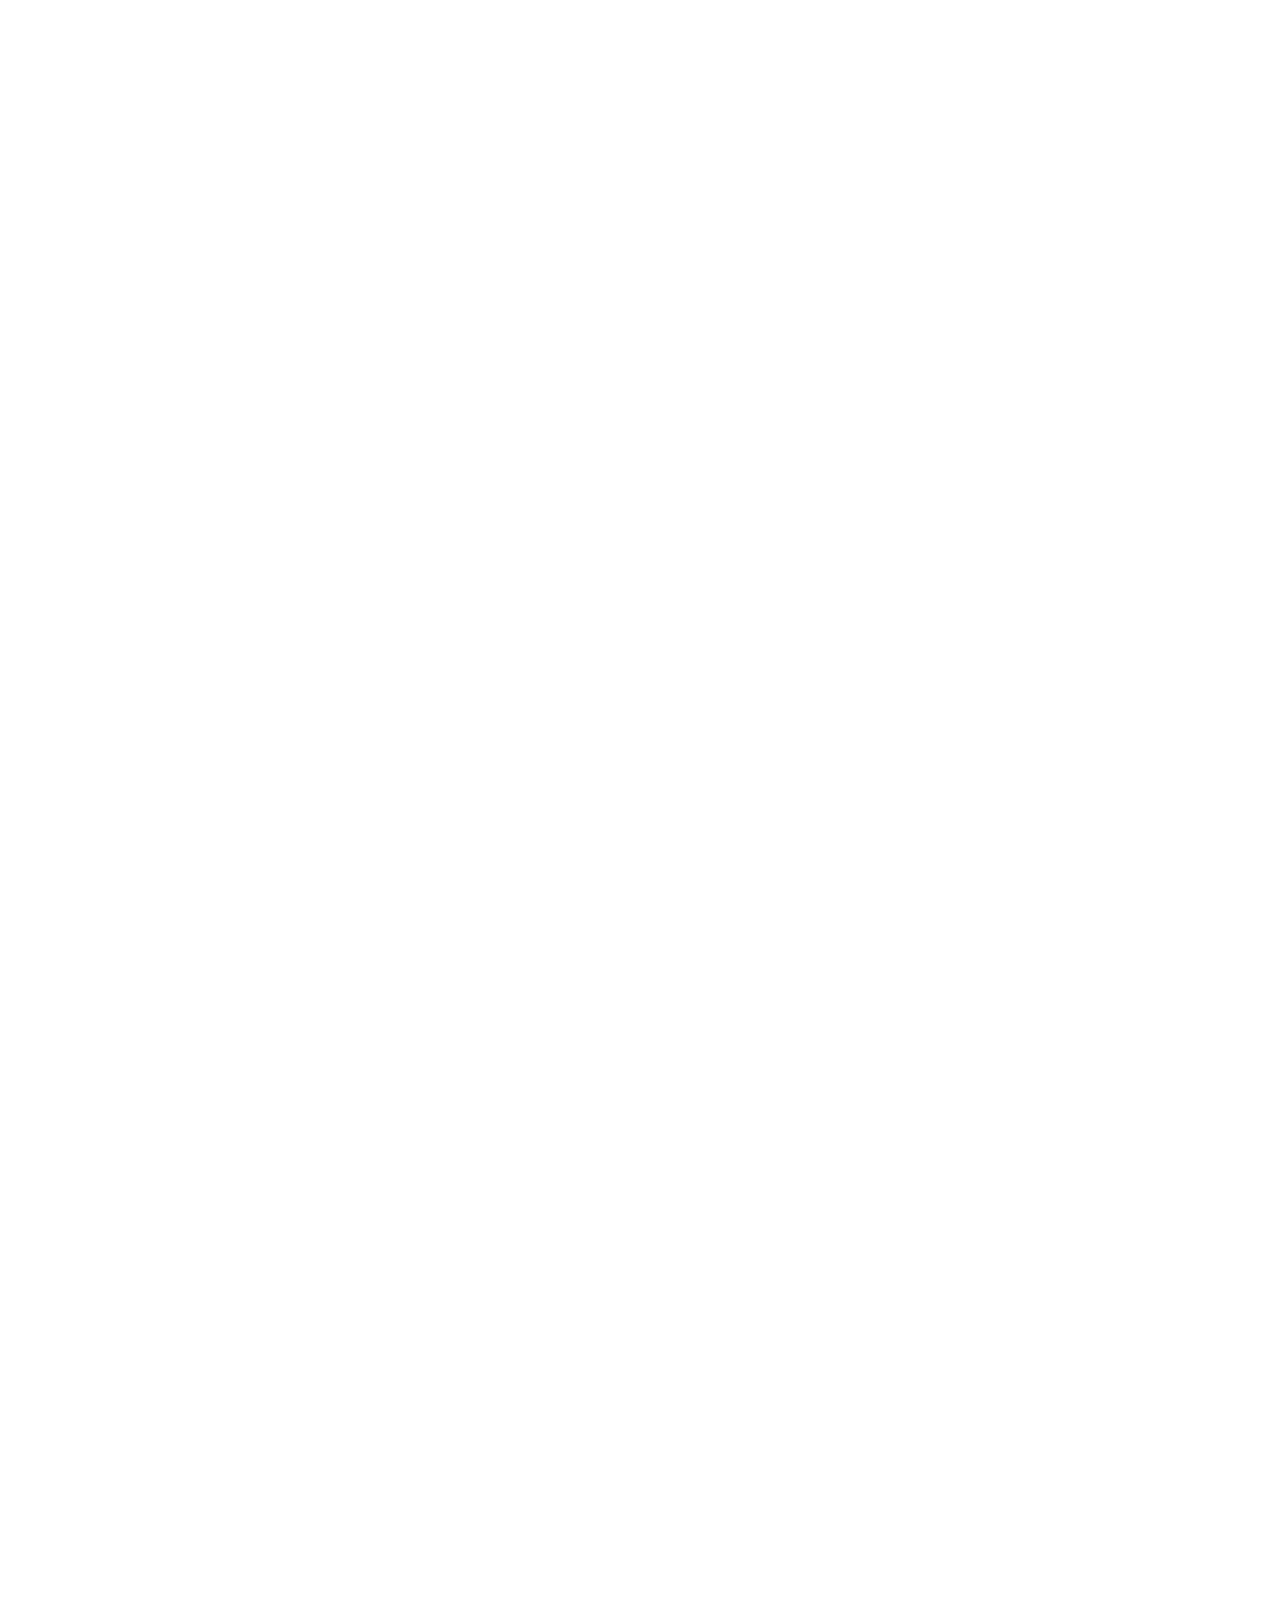
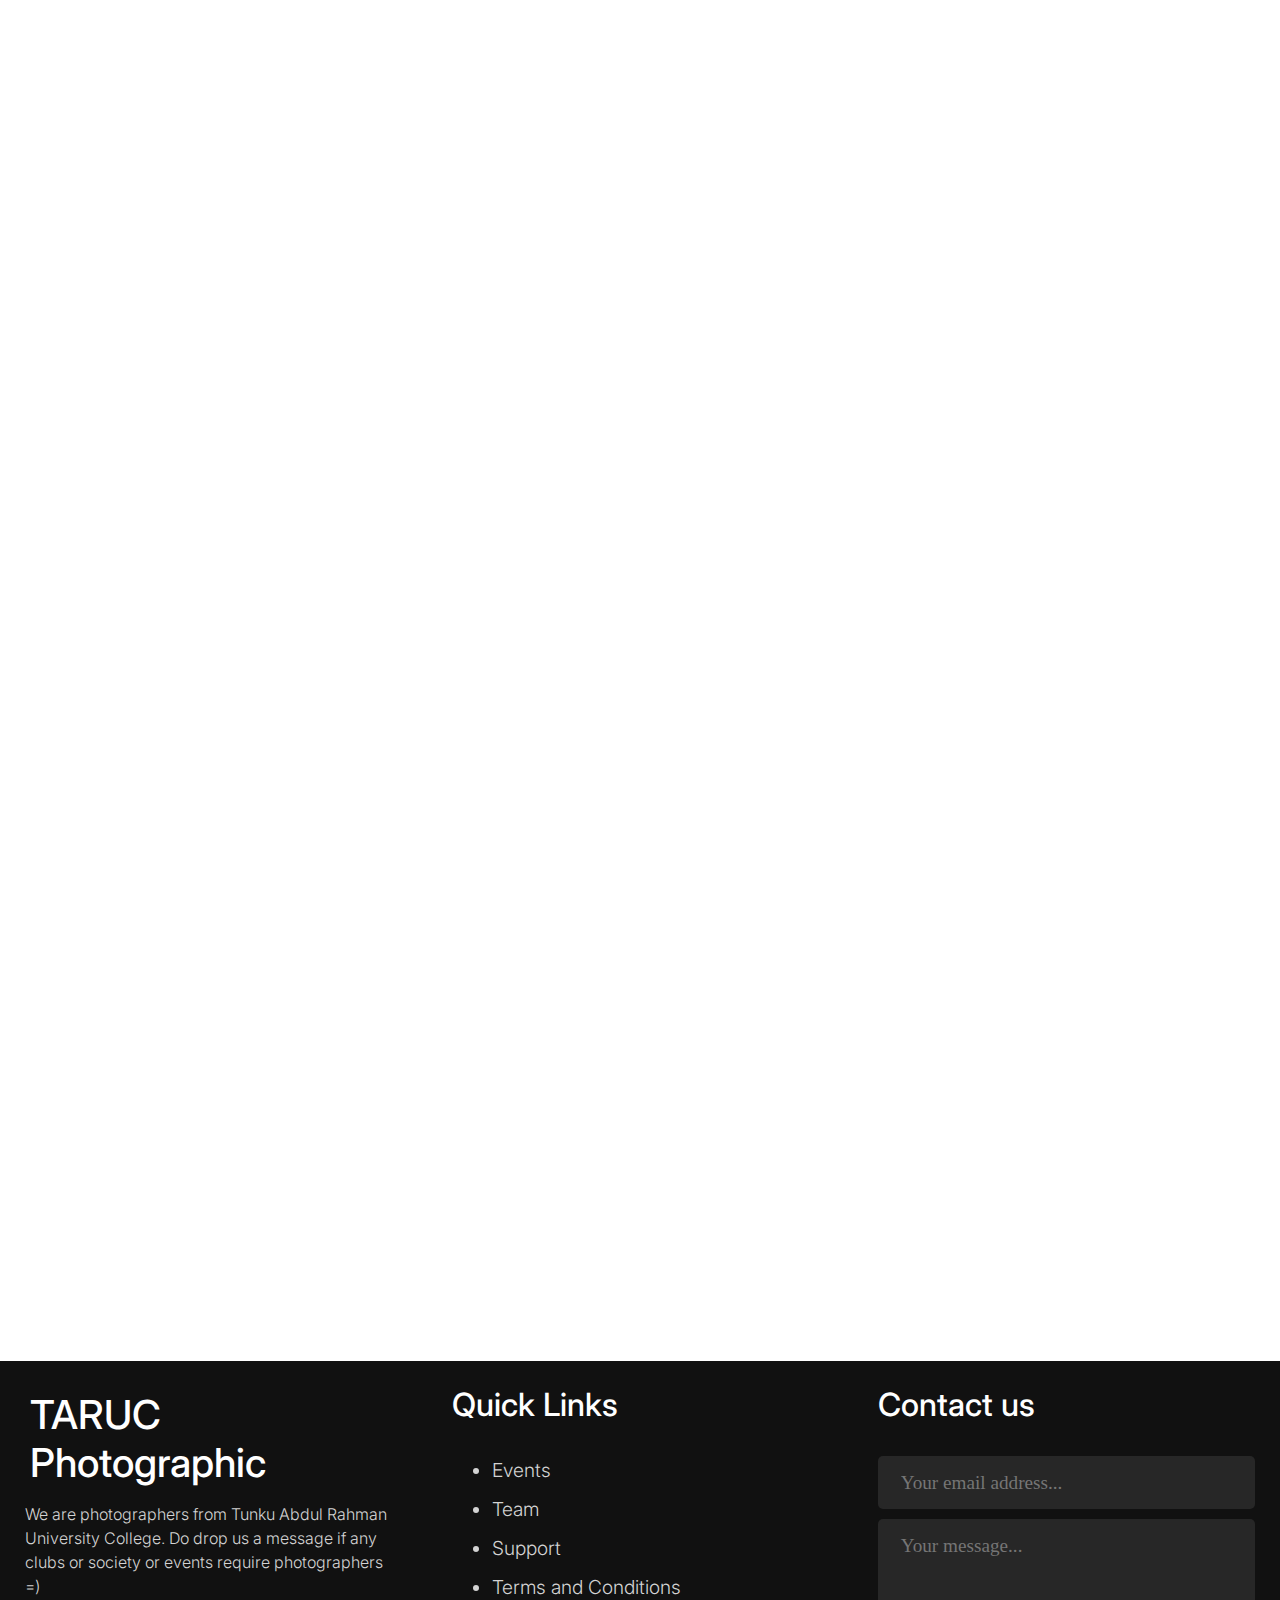
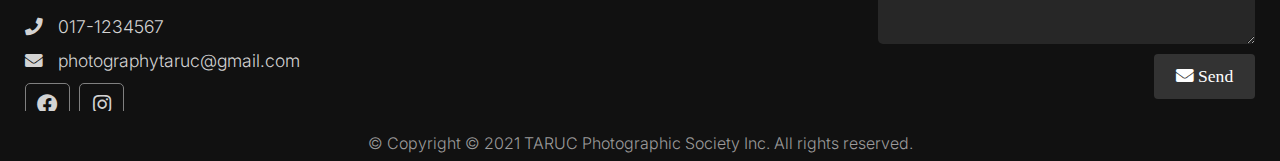
==== commit acc4cfab: "Update index.html" ====
--- a/Photographic/index.html
+++ b/Photographic/index.html
@@ -9,7 +9,7 @@
     <link rel="stylesheet" href="https://stackpath.bootstrapcdn.com/bootstrap/4.4.1/css/bootstrap.min.css" integrity="sha384-Vkoo8x4CGsO3+Hhxv8T/Q5PaXtkKtu6ug5TOeNV6gBiFeWPGFN9MuhOf23Q9Ifjh" crossorigin="anonymous">
     <link rel="preconnect" href="https://fonts.gstatic.com">
     <link href="https://fonts.googleapis.com/css2?family=Inter:wght@300;400&display=swap" rel="stylesheet">
-    <!-- Icon -->    
+    <!-- Icon -->
     <link rel="stylesheet" href="https://cdnjs.cloudflare.com/ajax/libs/font-awesome/5.15.3/css/all.min.css">
     <!-- Owl-carousel CDN -->
     <link rel="stylesheet" href="https://cdnjs.cloudflare.com/ajax/libs/OwlCarousel2/2.3.4/assets/owl.carousel.min.css" integrity="sha256-UhQQ4fxEeABh4JrcmAJ1+16id/1dnlOEVCFOxDef9Lw=" crossorigin="anonymous" />
@@ -20,7 +20,7 @@
   </head>
   <body>
 
-<!-- Navigation -->  
+<!-- Navigation -->
 <div class="nav-contain">
   <nav>
       <ul class="mobile-navi">
@@ -38,12 +38,12 @@
           </li>
 
           <li>
-              <a href="#" class="link-bag"></a>
+              <a href="./erhao/booking.html" class="link-bag"></a>
           </li>
       </ul>
 
       <ul class="desktop-navi">
-     
+
           <li>
               <a href="index.html"class="link-logo">TARUC Photographic</a>
           </li>
@@ -51,16 +51,16 @@
               <a href="#" class="links-search"></a>
           </li>
           <li>
-              <a href="../erhao/events.html">Event</a>
+              <a href="./erhao/events.html">Event</a>
           </li>
           <li>
               <a href="support.html">Support</a>
           </li>
           <li>
-              <a href="../erhao/booking.html" class="link-bag"></a>
-          </li>
-          <li>
-              <a href="../zixin/login.html">Login</a>
+              <a href="./erhao/booking.html" class="link-bag"></a>
+          </li>
+          <li>
+              <a href="./zixin/login.html">Login</a>
           </li>
       </ul>
   </nav>
@@ -131,7 +131,7 @@
   </div>
 </div>
 <div class="overlay"></div>
-<!-- Navigation -->  
+<!-- Navigation -->
 
 
 
@@ -148,8 +148,8 @@
    <a href="https://petapixel.com/2014/05/29/70-inspirational-quotes-photographers/">Read More</a>
  </div>
  <a href="https://www.facebook.com/PhotographicSocietyTARUC/"><img class="logo" src="./images/Photo.png" alt=""></a>
-</div>  
- 
+</div>
+
 
  <div class="slide">
   <img src="./images/header2.jpg" alt="">
@@ -158,7 +158,7 @@
     <a href="https://petapixel.com/2014/05/29/70-inspirational-quotes-photographers/">Read More</a>
   </div>
   <a href="https://www.facebook.com/PhotographicSocietyTARUC/"><img class="logo" src="./images/Photo.png" alt=""></a>
-</div>  
+</div>
 
   <div class="slide">
   <img src="./images/Header3.jpg" alt="">
@@ -167,7 +167,7 @@
     <a href="https://petapixel.com/2014/05/29/70-inspirational-quotes-photographers/">Read More</a>
   </div>
   <a href="https://www.facebook.com/PhotographicSocietyTARUC/"><img class="logo" src="./images/Photo.png" alt=""></a>
-</div> 
+</div>
 
  <div class="slide">
   <img src="./images/header4.jpg" alt="">
@@ -176,7 +176,7 @@
     <a href="https://petapixel.com/2014/05/29/70-inspirational-quotes-photographers/">Read More</a>
  </div>
  <a href="https://www.facebook.com/PhotographicSocietyTARUC/"><img class="logo" src="./images/Photo.png" alt=""></a>
-</div>   
+</div>
  <div class="slide">
   <img src="./images/header5.jpg"alt="">
   <div class="info5">
@@ -184,7 +184,7 @@
     <a href="https://petapixel.com/2014/05/29/70-inspirational-quotes-photographers/">Read More</a>
   </div>
   <a href="https://www.facebook.com/PhotographicSocietyTARUC/"><img class="logo" src="./images/Photo.png" alt=""></a>
-</div>  
+</div>
 <div class="navigation">
   <i class="fas fa-chevron-left prev-btn"></i>
   <i class="fas fa-chevron-right next-btn"></i>
@@ -202,19 +202,19 @@
 
     <main>
       <section class="fade-in"></section>
-      
+
   <!-- Page Wrapper -->
   <div class="page-wrapper fade-in">
     <!-- Post Slider -->
     <div class="post-slider">
       <h1 class="slider-title">New Posts</h1>
-      <span><a class="See" href="../erhao/events.html">See More</a></span>
+      <span><a class="See" href="./erhao/events.html">See More</a></span>
       <br><br>
       <i class="fas fa-chevron-left prev"></i>
       <i class="fas fa-chevron-right next"></i>
 
       <div class="post-wrapper">
-        
+
         <div class="post">
           <a href="#"><img src="./images/event.jpg" alt="" class="slider-image"></a>
         </div>
--- a/Photographic/style.css
+++ b/Photographic/style.css
@@ -683,7 +683,7 @@
   top: 23.5px;
   background: #000000;
   width: 100%;
-  min-height: 1000px;
+  min-height: 880px;
   margin: 20px;
   overflow: hidden;
 
@@ -1391,4 +1391,4 @@
     }
   }
 
-  +  
